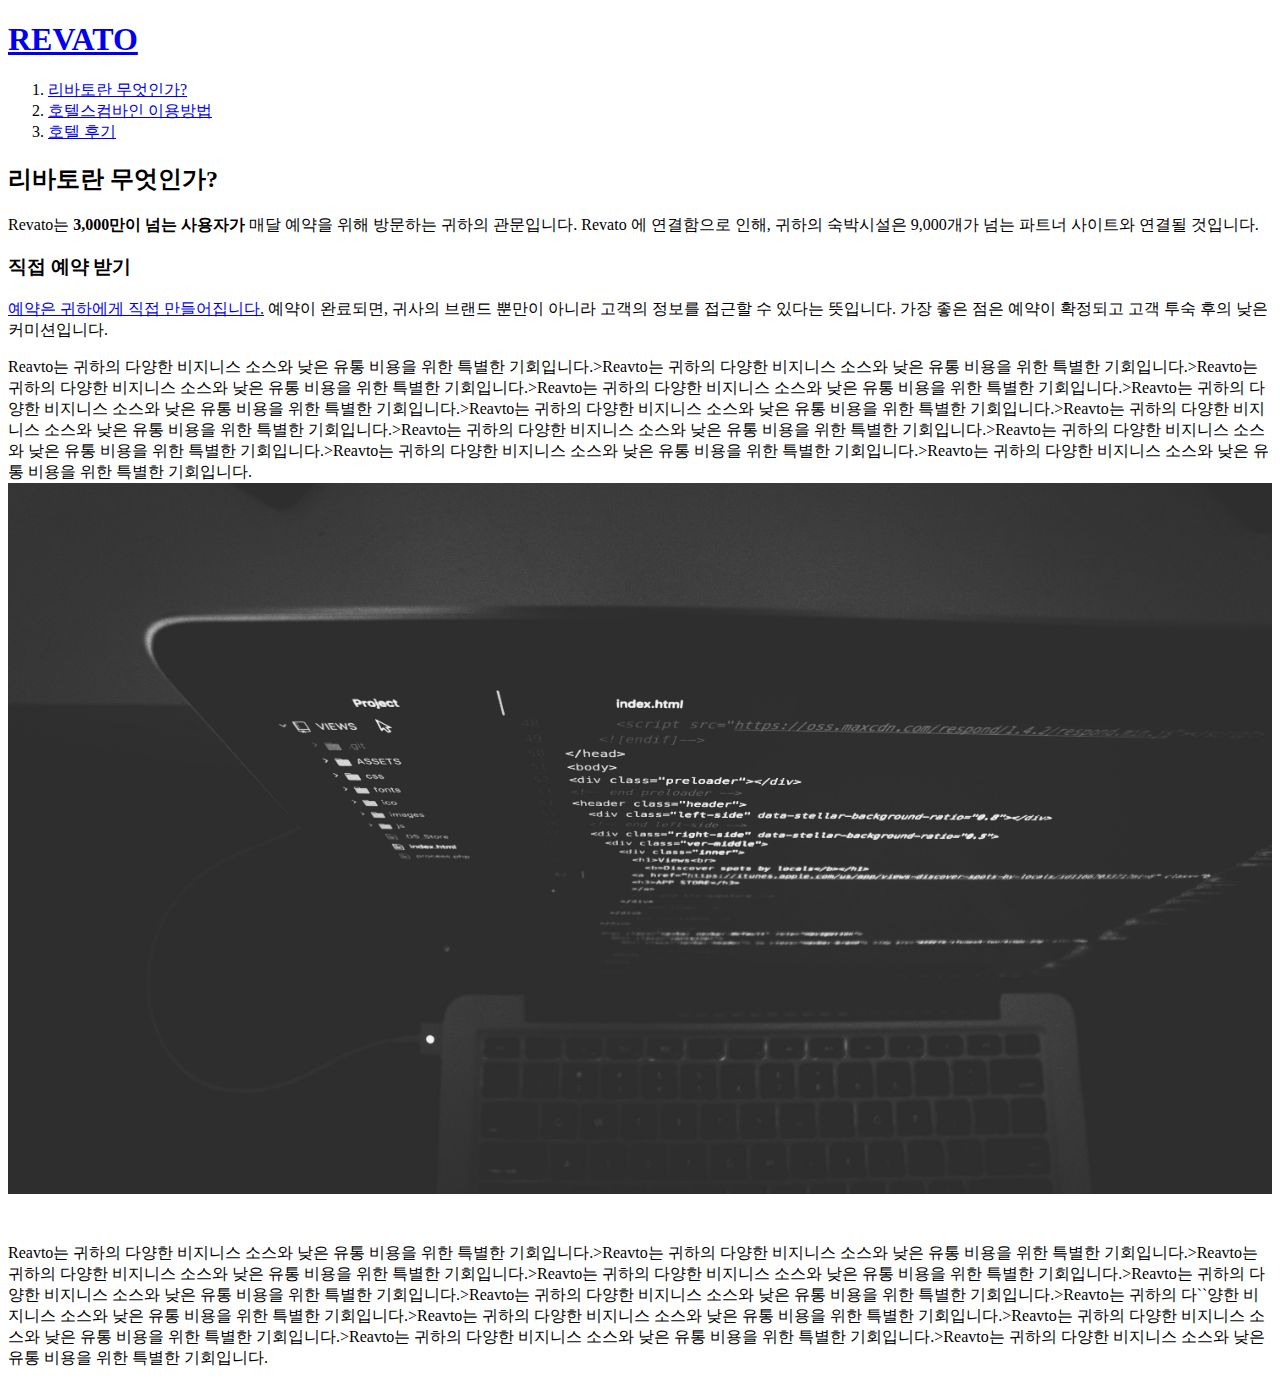
==== index.html @ c36a75d7 "first version" ====
<!doctype html>
<html>
<head>
<title>REVATO - WELCOME</title>
<meta charset="utf-8">
</head>
<body>
  <h1><a href="index.html">REVATO</a></h1>

  <ol>
    <li><a href="1.html">리바토란 무엇인가?</a></li>
    <li><a href="2.html">호텔스컴바인 이용방법</a></li>
    <li><a href="3.html">호텔 후기</a></li>
  </ol>

<h2>리바토란 무엇인가?</h2>
Revato는 <strong>3,000만이 넘는 사용자가</strong> 매달 예약을 위해 방문하는 귀하의 관문입니다. Revato 에 연결함으로 인해, 귀하의 숙박시설은 9,000개가 넘는 파트너 사이트와 연결될 것입니다.

<h3>직접 예약 받기</h3>
<a href="https://www.w3.org/TR/html52/" target="_black" title="h5 specification">예약은 귀하에게 직접 만들어집니다.</a> 예약이 완료되면, 귀사의 브랜드 뿐만이 아니라 고객의 정보를 접근할 수 있다는 뜻입니다. 가장 좋은 점은 예약이 확정되고 고객 투숙 후의 낮은 커미션입니다.
<p>Reavto는 귀하의 다양한 비지니스 소스와 낮은 유통 비용을 위한 특별한 기회입니다.>Reavto는 귀하의 다양한 비지니스 소스와 낮은 유통 비용을 위한 특별한 기회입니다.>Reavto는 귀하의 다양한 비지니스 소스와 낮은 유통 비용을 위한 특별한 기회입니다.>Reavto는 귀하의 다양한 비지니스 소스와 낮은 유통 비용을 위한 특별한 기회입니다.>Reavto는 귀하의 다양한 비지니스 소스와 낮은 유통 비용을 위한 특별한 기회입니다.>Reavto는 귀하의 다양한 비지니스 소스와 낮은 유통 비용을 위한 특별한 기회입니다.>Reavto는 귀하의 다양한 비지니스 소스와 낮은 유통 비용을 위한 특별한 기회입니다.>Reavto는 귀하의 다양한 비지니스 소스와 낮은 유통 비용을 위한 특별한 기회입니다.>Reavto는 귀하의 다양한 비지니스 소스와 낮은 유통 비용을 위한 특별한 기회입니다.>Reavto는 귀하의 다양한 비지니스 소스와 낮은 유통 비용을 위한 특별한 기회입니다.>Reavto는 귀하의 다양한 비지니스 소스와 낮은 유통 비용을 위한 특별한 기회입니다.
<img src="sample.jpg" width="100%">
</p><p style="margin-top:45px;">Reavto는 귀하의 다양한 비지니스 소스와 낮은 유통 비용을 위한 특별한 기회입니다.>Reavto는 귀하의 다양한 비지니스 소스와 낮은 유통 비용을 위한 특별한 기회입니다.>Reavto는 귀하의 다양한 비지니스 소스와 낮은 유통 비용을 위한 특별한 기회입니다.>Reavto는 귀하의 다양한 비지니스 소스와 낮은 유통 비용을 위한 특별한 기회입니다.>Reavto는 귀하의 다양한 비지니스 소스와 낮은 유통 비용을 위한 특별한 기회입니다.>Reavto는 귀하의 다양한 비지니스 소스와 낮은 유통 비용을 위한 특별한 기회입니다.>Reavto는 귀하의 다``양한 비지니스 소스와 낮은 유통 비용을 위한 특별한 기회입니다.>Reavto는 귀하의 다양한 비지니스 소스와 낮은 유통 비용을 위한 특별한 기회입니다.>Reavto는 귀하의 다양한 비지니스 소스와 낮은 유통 비용을 위한 특별한 기회입니다.>Reavto는 귀하의 다양한 비지니스 소스와 낮은 유통 비용을 위한 특별한 기회입니다.>Reavto는 귀하의 다양한 비지니스 소스와 낮은 유통 비용을 위한 특별한 기회입니다.</p>
</body>
</html>
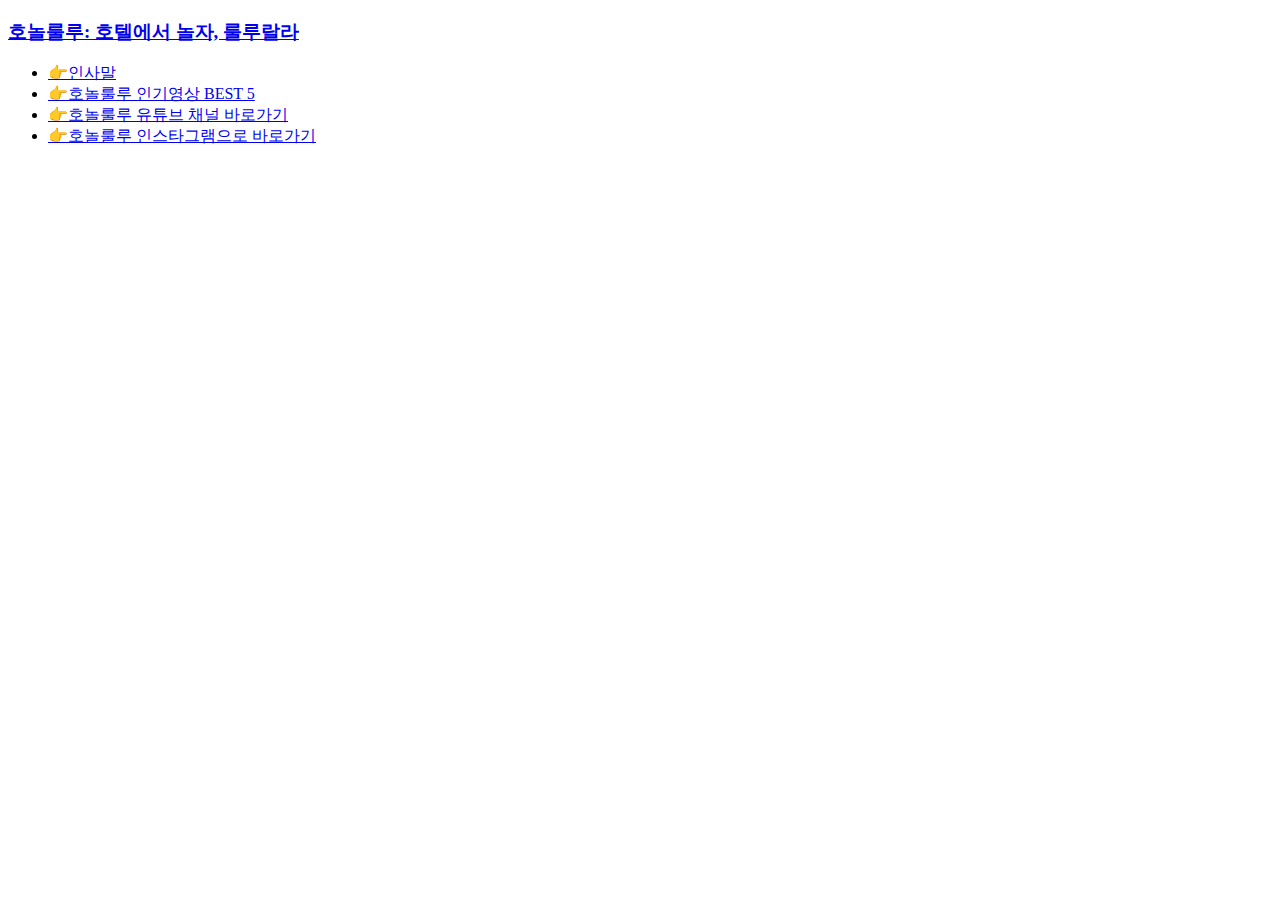
==== commit 1b9559f8: "Add files via upload" ====
--- a/index.html
+++ b/index.html
@@ -1,25 +1,18 @@
 <!doctype html>
 <html>
 <head>
-<title>REVATO - WELCOME</title>
+<title>Welcome to 호놀룰루 </title>
 <meta charset="utf-8">
+<meta name="viewport" content="width=device-width,initial-scale=1">
 </head>
 <body>
-  <h1><a href="index.html">REVATO</a></h1>
+  <h3><a href="index.html">호놀룰루: 호텔에서 놀자, 룰루랄라</a></h3>
 
-  <ol>
-    <li><a href="1.html">리바토란 무엇인가?</a></li>
-    <li><a href="2.html">호텔스컴바인 이용방법</a></li>
-    <li><a href="3.html">호텔 후기</a></li>
-  </ol>
-
-<h2>리바토란 무엇인가?</h2>
-Revato는 <strong>3,000만이 넘는 사용자가</strong> 매달 예약을 위해 방문하는 귀하의 관문입니다. Revato 에 연결함으로 인해, 귀하의 숙박시설은 9,000개가 넘는 파트너 사이트와 연결될 것입니다.
-
-<h3>직접 예약 받기</h3>
-<a href="https://www.w3.org/TR/html52/" target="_black" title="h5 specification">예약은 귀하에게 직접 만들어집니다.</a> 예약이 완료되면, 귀사의 브랜드 뿐만이 아니라 고객의 정보를 접근할 수 있다는 뜻입니다. 가장 좋은 점은 예약이 확정되고 고객 투숙 후의 낮은 커미션입니다.
-<p>Reavto는 귀하의 다양한 비지니스 소스와 낮은 유통 비용을 위한 특별한 기회입니다.>Reavto는 귀하의 다양한 비지니스 소스와 낮은 유통 비용을 위한 특별한 기회입니다.>Reavto는 귀하의 다양한 비지니스 소스와 낮은 유통 비용을 위한 특별한 기회입니다.>Reavto는 귀하의 다양한 비지니스 소스와 낮은 유통 비용을 위한 특별한 기회입니다.>Reavto는 귀하의 다양한 비지니스 소스와 낮은 유통 비용을 위한 특별한 기회입니다.>Reavto는 귀하의 다양한 비지니스 소스와 낮은 유통 비용을 위한 특별한 기회입니다.>Reavto는 귀하의 다양한 비지니스 소스와 낮은 유통 비용을 위한 특별한 기회입니다.>Reavto는 귀하의 다양한 비지니스 소스와 낮은 유통 비용을 위한 특별한 기회입니다.>Reavto는 귀하의 다양한 비지니스 소스와 낮은 유통 비용을 위한 특별한 기회입니다.>Reavto는 귀하의 다양한 비지니스 소스와 낮은 유통 비용을 위한 특별한 기회입니다.>Reavto는 귀하의 다양한 비지니스 소스와 낮은 유통 비용을 위한 특별한 기회입니다.
-<img src="sample.jpg" width="100%">
-</p><p style="margin-top:45px;">Reavto는 귀하의 다양한 비지니스 소스와 낮은 유통 비용을 위한 특별한 기회입니다.>Reavto는 귀하의 다양한 비지니스 소스와 낮은 유통 비용을 위한 특별한 기회입니다.>Reavto는 귀하의 다양한 비지니스 소스와 낮은 유통 비용을 위한 특별한 기회입니다.>Reavto는 귀하의 다양한 비지니스 소스와 낮은 유통 비용을 위한 특별한 기회입니다.>Reavto는 귀하의 다양한 비지니스 소스와 낮은 유통 비용을 위한 특별한 기회입니다.>Reavto는 귀하의 다양한 비지니스 소스와 낮은 유통 비용을 위한 특별한 기회입니다.>Reavto는 귀하의 다``양한 비지니스 소스와 낮은 유통 비용을 위한 특별한 기회입니다.>Reavto는 귀하의 다양한 비지니스 소스와 낮은 유통 비용을 위한 특별한 기회입니다.>Reavto는 귀하의 다양한 비지니스 소스와 낮은 유통 비용을 위한 특별한 기회입니다.>Reavto는 귀하의 다양한 비지니스 소스와 낮은 유통 비용을 위한 특별한 기회입니다.>Reavto는 귀하의 다양한 비지니스 소스와 낮은 유통 비용을 위한 특별한 기회입니다.</p>
+<ul>
+    <li><a href="1.html">👉인사말</a></li>
+    <li><a href="2.html">👉호놀룰루 인기영상 BEST 5</a></li>
+    <li><a href="http://bit.ly/2T2pOx9" target="_black" title="클릭 시 호놀룰루 유튜브 채널로 이동">👉호놀룰루 유튜브 채널 바로가기</a></li>
+    <li><a href="https://bit.ly/3eG0LM2" target="_black" title="인스타그램으로 이동">👉호놀룰루 인스타그램으로 바로가기</a></li>
+</ul>
 </body>
 </html>
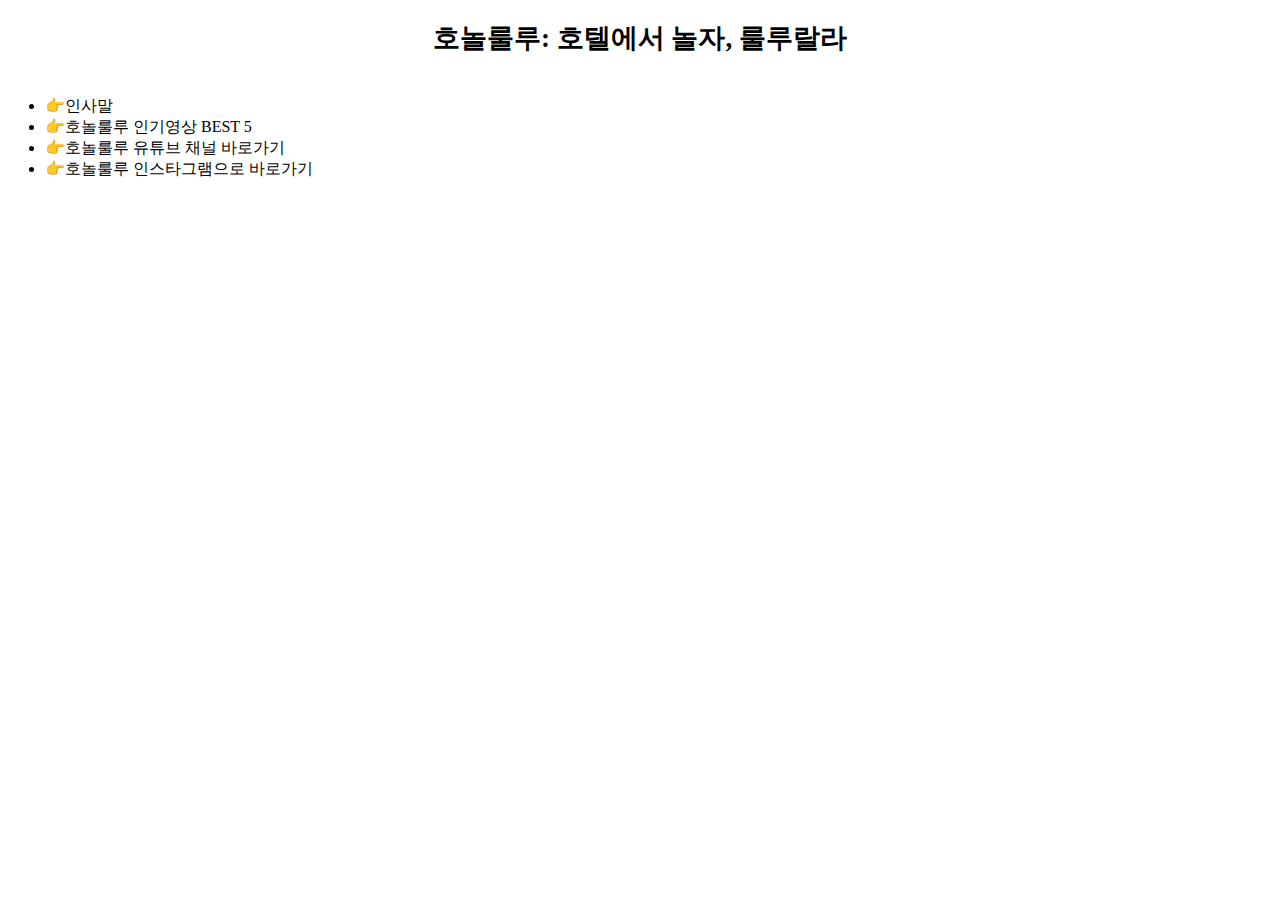
==== commit 471c778e: "Add files via upload" ====
--- a/index.html
+++ b/index.html
@@ -1,18 +1,51 @@
 <!doctype html>
 <html>
 <head>
-<title>Welcome to 호놀룰루 </title>
-<meta charset="utf-8">
-<meta name="viewport" content="width=device-width,initial-scale=1">
+  <title>Welcome to 호놀룰루 </title>
+  <meta charset="utf-8">
+  <meta name="viewport" content="width=device-width,initial-scale=1">
+  <link rel="stylesheet" href="style.css">
+  <style>
+  @media(max-width:8000px) {
+    ul {
+      border-right:none;
+    }
+    h3 {
+      border-bottom:none;
+  }
+  </style>
+<!-- Global site tag (gtag.js) - Google Analytics -->
+<script async src="https://www.googletagmanager.com/gtag/js?id=G-GR1L5D5CEL"></script>
+<script>
+  window.dataLayer = window.dataLayer || [];
+  function gtag(){dataLayer.push(arguments);}
+  gtag('js', new Date());
+
+  gtag('config', 'G-GR1L5D5CEL');
+</script>
 </head>
 <body>
-  <h3><a href="index.html">호놀룰루: 호텔에서 놀자, 룰루랄라</a></h3>
-
-<ul>
-    <li><a href="1.html">👉인사말</a></li>
-    <li><a href="2.html">👉호놀룰루 인기영상 BEST 5</a></li>
-    <li><a href="http://bit.ly/2T2pOx9" target="_black" title="클릭 시 호놀룰루 유튜브 채널로 이동">👉호놀룰루 유튜브 채널 바로가기</a></li>
-    <li><a href="https://bit.ly/3eG0LM2" target="_black" title="인스타그램으로 이동">👉호놀룰루 인스타그램으로 바로가기</a></li>
-</ul>
+    <h3><a href="index.html">호놀룰루: 호텔에서 놀자, 룰루랄라</a></h3>
+  <div id="grid">
+    <ul>
+        <li><a href="1.html">👉인사말</a></li>
+        <li><a href="2.html">👉호놀룰루 인기영상 BEST 5</a></li>
+        <li><a href="http://bit.ly/2T2pOx9" target="_black" title="클릭 시 호놀룰루 유튜브 채널로 이동">👉호놀룰루 유튜브 채널 바로가기</a></li>
+        <li><a href="https://bit.ly/3eG0LM2" target="_black" title="인스타그램으로 이동">👉호놀룰루 인스타그램으로 바로가기</a></li>
+    </ul>
+    <!--
+    <ul>
+        <li><a href="1.html">👉인사말</a></li>
+        <li><a href="2.html">👉호놀룰루 인기영상 BEST 5</a></li>
+        <li><a href="http://bit.ly/2T2pOx9" target="_black" title="클릭 시 호놀룰루 유튜브 채널로 이동">👉호놀룰루 유튜브 채널 바로가기</a></li>
+        <li><a href="https://bit.ly/3eG0LM2" target="_black" title="인스타그램으로 이동">👉호놀룰루 인스타그램으로 바로가기</a></li>
+    </ul>
+    -->
+  <div id="article">
+<p>
+　<script src="https://sbhc.portalhc.com/215766/searchbox/480144"></script>
+</p>
+</div>
+</div>
 </body>
 </html>
--- a/style.css
+++ b/style.css
@@ -0,0 +1,48 @@
+body {
+  margin:0;
+}
+a {
+  color:black;
+  text-decoration: none;
+}
+h3 {
+  font-size:27px;
+  text-align: center;
+  border-bottom: 1px solid grey;
+  margin:0;
+  padding:20px;
+}
+ul {
+  border-right:1px solid grey;
+  width:280px;
+}
+#grid {
+  display:grid;
+  grid-template-columns: 300px 1fr;
+}
+#grid #article {
+  margin-left:70px;
+  margin-top:20px;
+  margin-right:20px;
+  margin-bottom:30px;
+}
+#grid ul {
+  margin:0;
+  margin-left:25px;
+  padding:20px;
+}
+@media(max-width:800px){
+  #grid {
+    display:block;
+  }
+  ul {
+    border-right:none;
+  }
+  h3 {
+    border-bottom:none;
+  }
+  #grid #article {
+    margin-left:40px;
+    margin-top:20px;
+    margin-right:20px;
+    mar
